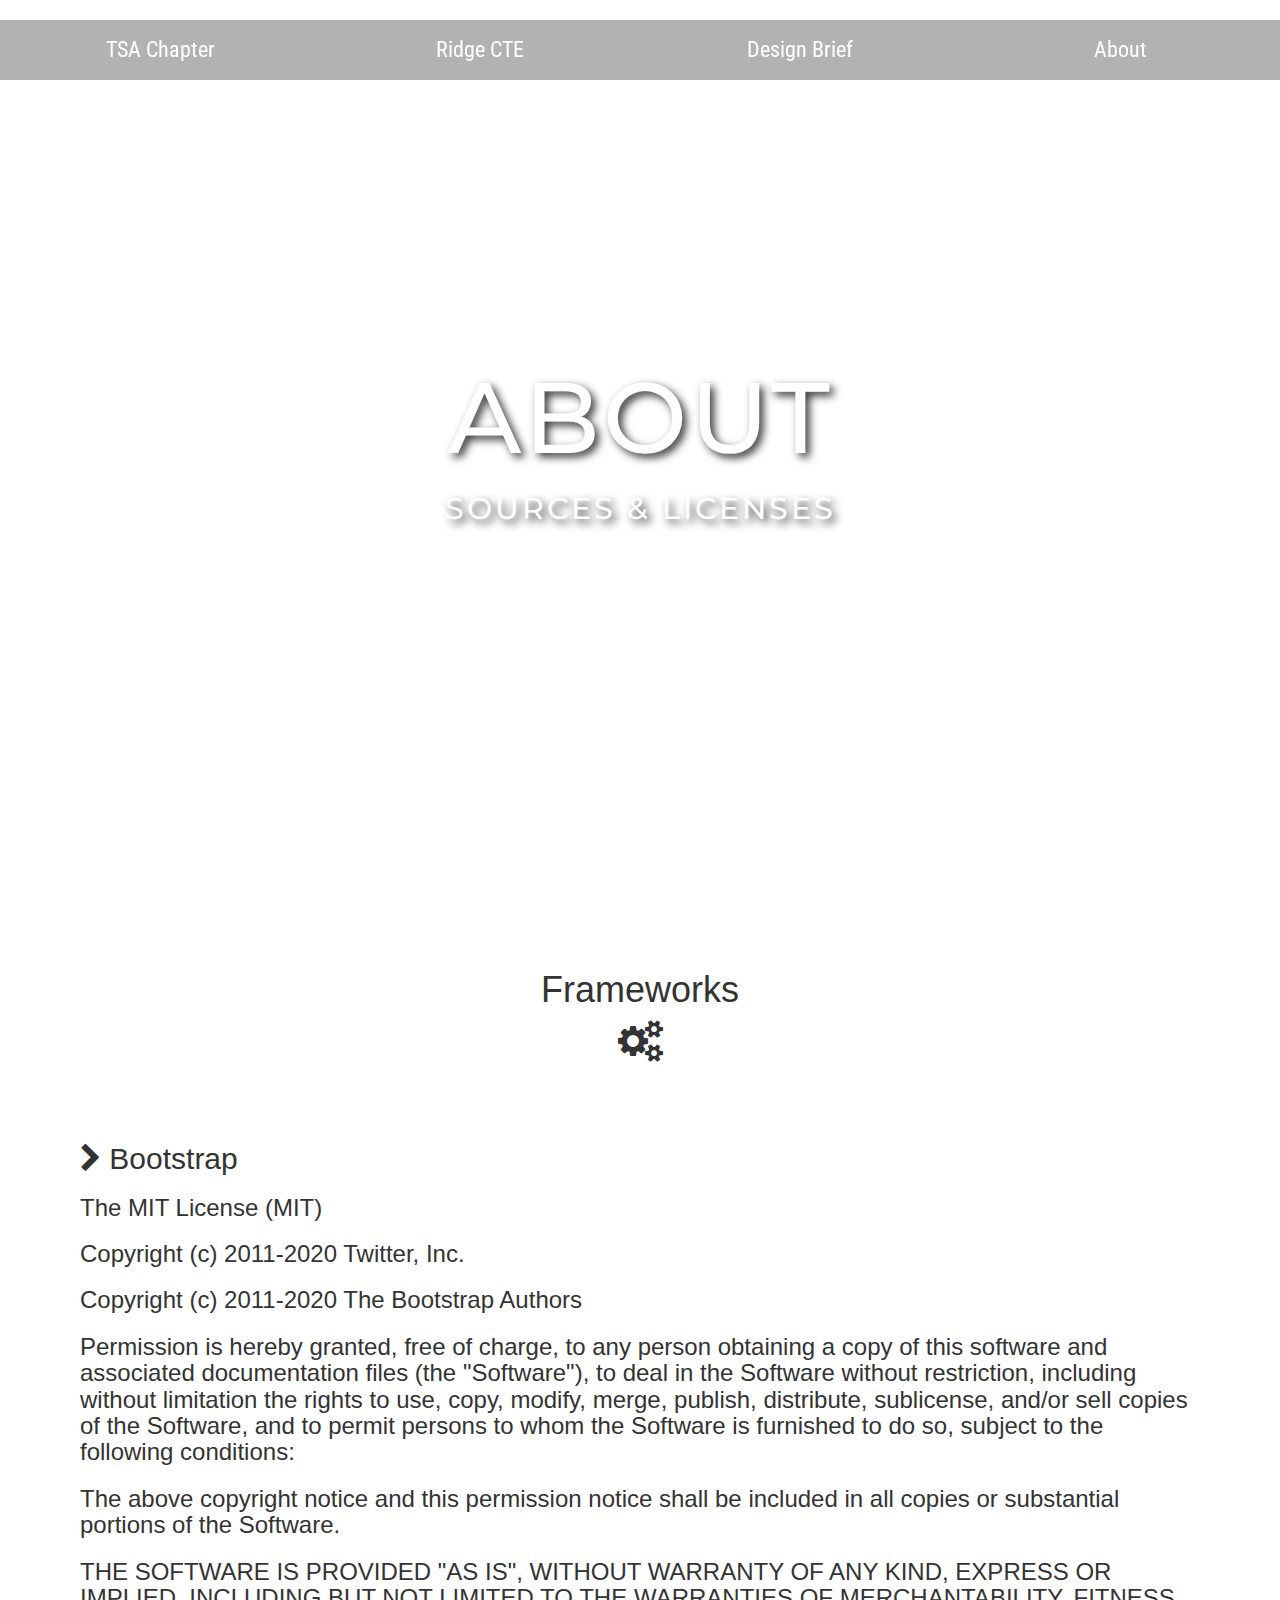
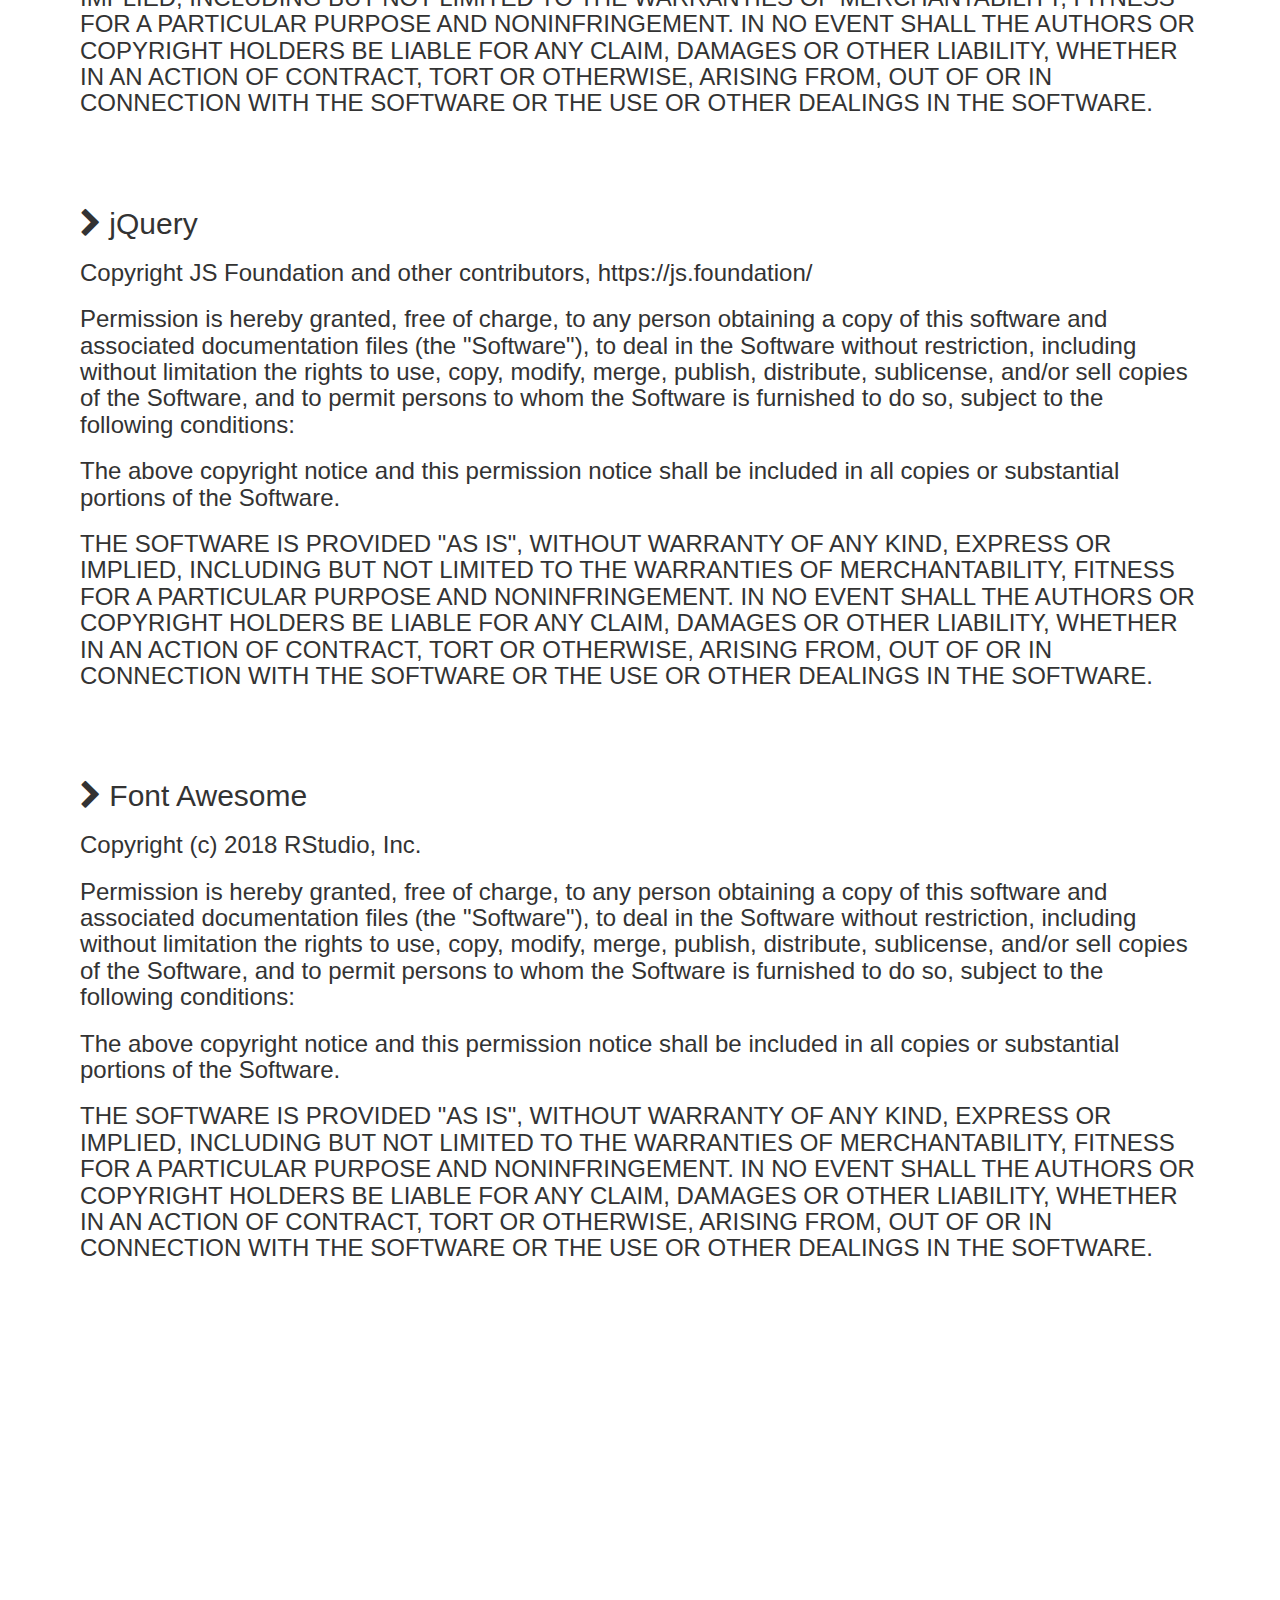
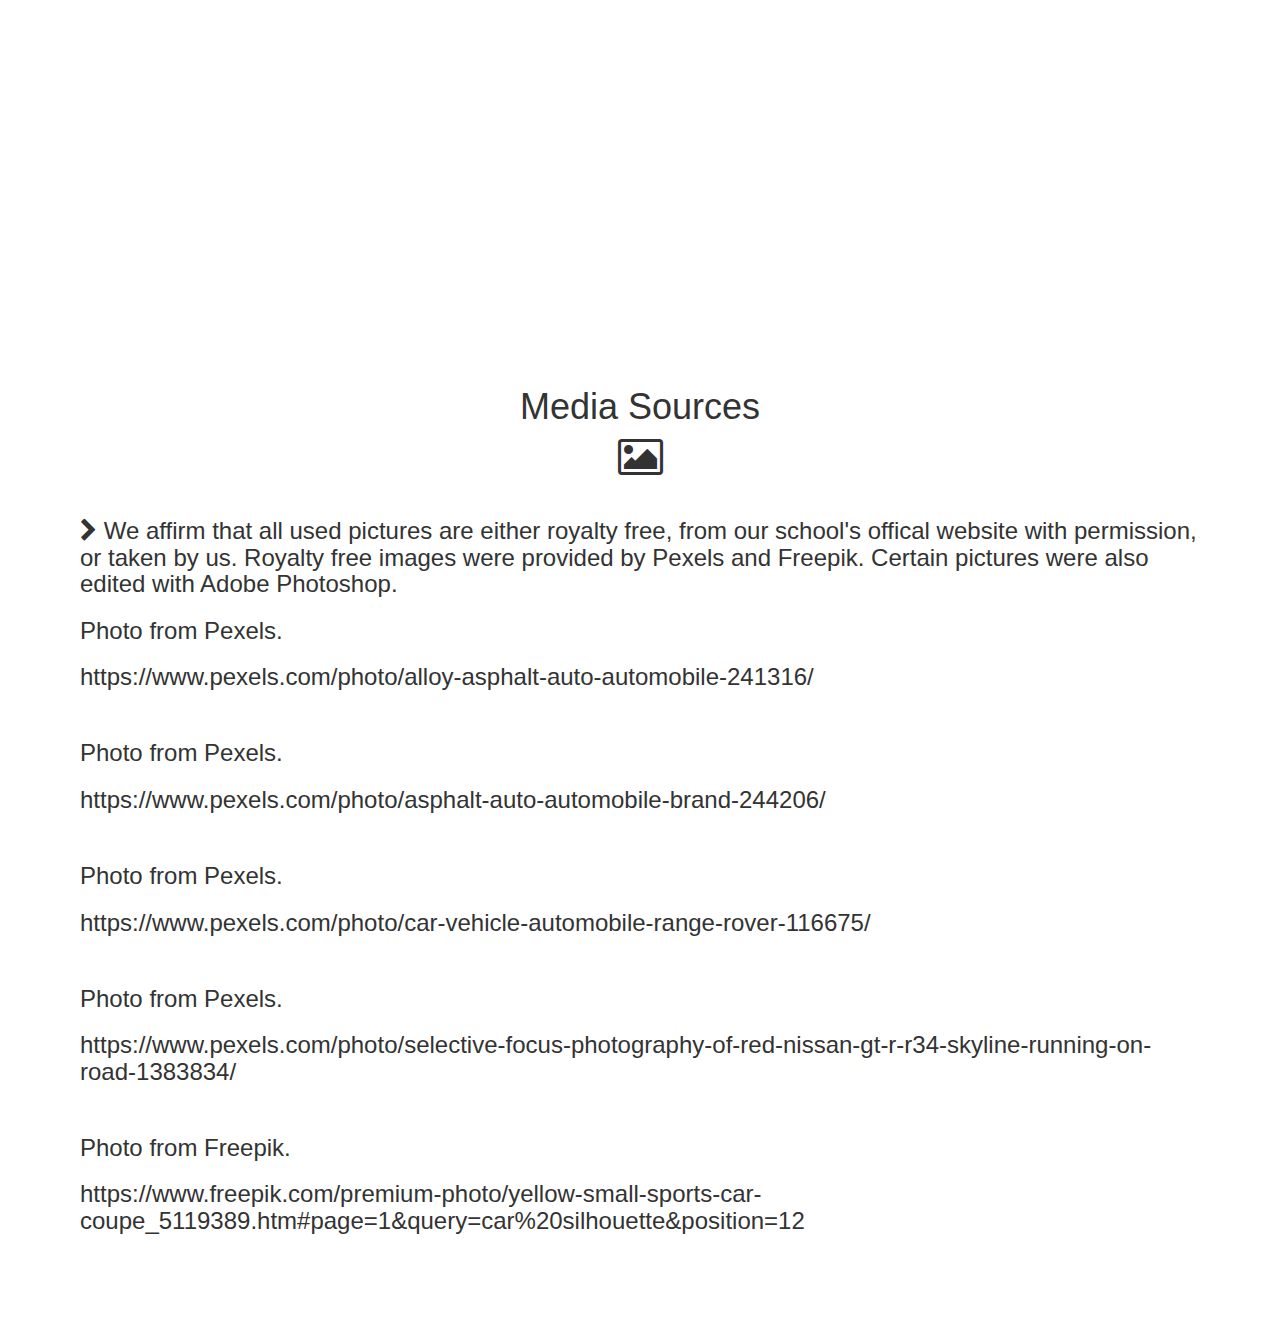
==== about.html @ efbe773a "Add files via upload" ====
<!DOCTYPE html>
<html>
<head>

  <style>
    @import url('https://fonts.googleapis.com/css?family=Lato:400,700&display=swap');
    @import url('https://fonts.googleapis.com/css?family=Montserrat&display=swap');
    @import url('https://fonts.googleapis.com/css?family=Roboto+Condensed&display=swap');
  </style>


  <link rel="stylesheet" href="tsastyle.css">
  <link rel="stylesheet" href="https://maxcdn.bootstrapcdn.com/bootstrap/3.4.1/css/bootstrap.min.css">
  <link rel="stylesheet" href="https://cdnjs.cloudflare.com/ajax/libs/font-awesome/4.7.0/css/font-awesome.min.css">

  <script src="https://ajax.googleapis.com/ajax/libs/jquery/3.4.1/jquery.min.js"></script>
  <script src="https://maxcdn.bootstrapcdn.com/bootstrap/3.4.1/js/bootstrap.min.js"></script>

  <title>Ridge TSA</title>

</head>
<body>
  <div class="main">
    <div class="menu">
    <ul class="smooth-scroll list-unstyled">
      <li><a href="index.html">TSA Chapter</a></li>
      <li><a href="cte.html">Ridge CTE</a></li>
      <li><a href="brief.html">Design Brief</a></li>
      <li><a href="about.html">About</a></li>

    </ul>
  </div>
</div>

  <div class="parallax5">
    <div class="heading">
        <h1>About</h1>
        <h2>Sources & Licenses</h2>

    </div>
  </div>


  <section class="frameworks">

    <h1>Frameworks</h1>
    <i class="fa fa-cogs fa-3x" aria-hidden="true"></i>
    <br><br><br><br>
    <h2><i class="fa fa-chevron-right"></i> Bootstrap</h2>
    <h3>The MIT License (MIT)</h3>
    <h3>Copyright (c) 2011-2020 Twitter, Inc.</h3>
    <h3>Copyright (c) 2011-2020 The Bootstrap Authors</h3>
    <h3>Permission is hereby granted, free of charge, to any person obtaining a copy of this software and associated documentation files (the "Software"), to deal in the Software without restriction, including without limitation the rights to use, copy, modify, merge, publish, distribute, sublicense, and/or sell copies of the Software, and to permit persons to whom the Software is furnished to do so, subject to the following conditions:</h3>
    <h3>The above copyright notice and this permission notice shall be included in all copies or substantial portions of the Software.</h3>
    <h3>THE SOFTWARE IS PROVIDED "AS IS", WITHOUT WARRANTY OF ANY KIND, EXPRESS OR IMPLIED, INCLUDING BUT NOT LIMITED TO THE WARRANTIES OF MERCHANTABILITY, FITNESS FOR A PARTICULAR PURPOSE AND NONINFRINGEMENT. IN NO EVENT SHALL THE AUTHORS OR COPYRIGHT HOLDERS BE LIABLE FOR ANY CLAIM, DAMAGES OR OTHER LIABILITY, WHETHER IN AN ACTION OF CONTRACT, TORT OR OTHERWISE, ARISING FROM, OUT OF OR IN CONNECTION WITH THE SOFTWARE OR THE USE OR OTHER DEALINGS IN THE SOFTWARE.</h3>
    <br><br><br>

    <h2><i class="fa fa-chevron-right"></i> jQuery</h2>
    <h3>Copyright JS Foundation and other contributors, https://js.foundation/</h3>
    <h3>Permission is hereby granted, free of charge, to any person obtaining a copy of this software and associated documentation files (the "Software"), to deal in the Software without restriction, including without limitation the rights to use, copy, modify, merge, publish, distribute, sublicense, and/or sell copies of the Software, and to permit persons to whom the Software is furnished to do so, subject to the following conditions:</h3>
    <h3>The above copyright notice and this permission notice shall be included in all copies or substantial portions of the Software.</h3>
    <h3>THE SOFTWARE IS PROVIDED "AS IS", WITHOUT WARRANTY OF ANY KIND, EXPRESS OR IMPLIED, INCLUDING BUT NOT LIMITED TO THE WARRANTIES OF MERCHANTABILITY, FITNESS FOR A PARTICULAR PURPOSE AND NONINFRINGEMENT. IN NO EVENT SHALL THE AUTHORS OR COPYRIGHT HOLDERS BE LIABLE FOR ANY CLAIM, DAMAGES OR OTHER LIABILITY, WHETHER IN AN ACTION OF CONTRACT, TORT OR OTHERWISE, ARISING FROM, OUT OF OR IN CONNECTION WITH THE SOFTWARE OR THE USE OR OTHER DEALINGS IN THE SOFTWARE.</h3>
    <br><br><br>

    <h2><i class="fa fa-chevron-right"></i> Font Awesome</h2>
    <h3>Copyright (c) 2018 RStudio, Inc.</h3>
    <h3>Permission is hereby granted, free of charge, to any person obtaining a copy of this software and associated documentation files (the "Software"), to deal in the Software without restriction, including without limitation the rights to use, copy, modify, merge, publish, distribute, sublicense, and/or sell copies of the Software, and to permit persons to whom the Software is furnished to do so, subject to the following conditions:</h3>
    <h3>The above copyright notice and this permission notice shall be included in all copies or substantial portions of the Software.</h3>
    <h3>THE SOFTWARE IS PROVIDED "AS IS", WITHOUT WARRANTY OF ANY KIND, EXPRESS OR IMPLIED, INCLUDING BUT NOT LIMITED TO THE WARRANTIES OF MERCHANTABILITY, FITNESS FOR A PARTICULAR PURPOSE AND NONINFRINGEMENT. IN NO EVENT SHALL THE AUTHORS OR COPYRIGHT HOLDERS BE LIABLE FOR ANY CLAIM, DAMAGES OR OTHER LIABILITY, WHETHER IN AN ACTION OF CONTRACT, TORT OR OTHERWISE, ARISING FROM, OUT OF OR IN CONNECTION WITH THE SOFTWARE OR THE USE OR OTHER DEALINGS IN THE SOFTWARE.</h3>
    <br><br>

  </section>

  <div class="parallax6" id="chapter">
    <div class="heading-sm">
    </div>
  </div>


  <section class="media">
    <h1>Media Sources</h1>
    <i class="fa fa-picture-o fa-3x" aria-hidden="true"></i>
    <br><br>
    <h3><i class="fa fa-chevron-right"></i> We affirm that all used pictures are either royalty free, from our school's offical website with permission, or taken by us. Royalty free images were provided by Pexels and Freepik. Certain pictures were also edited with Adobe Photoshop.</h3>
    <h3>Photo from Pexels.</h3>
    <h3>https://www.pexels.com/photo/alloy-asphalt-auto-automobile-241316/</h3>
    <br>
    <h3>Photo from Pexels.</h3>
    <h3>https://www.pexels.com/photo/asphalt-auto-automobile-brand-244206/</h3>
    <br>
    <h3>Photo from Pexels.</h3>
    <h3>https://www.pexels.com/photo/car-vehicle-automobile-range-rover-116675/</h3>
    <br>
    <h3>Photo from Pexels.</h3>
    <h3>https://www.pexels.com/photo/selective-focus-photography-of-red-nissan-gt-r-r34-skyline-running-on-road-1383834/</h3>
    <br>
    <h3>Photo from Freepik.</h3>
    <h3>https://www.freepik.com/premium-photo/yellow-small-sports-car-coupe_5119389.htm#page=1&query=car%20silhouette&position=12</h3>
    <br><br>

  </section>

</body>
</html>
---- tsastyle.css ----
body, html {
  height: 100%;
  margin: 0;
  font-family: 'Montserrat', sans-serif;
  scroll-behavior: smooth;
  text-align: center;
}
.parallax1 {
  background: url(tsaimg/one.png);
  min-height: 100%;
}
.parallax2 {
  background: url(tsaimg/two.png);
  min-height: 60%;
}
.parallax3 {
  background: url(tsaimg/three.png);
  min-height: 60%;
}
.parallax4 {
  background: url(tsaimg/four.png);
  min-height: 60%;
}
.parallax5 {
  background: url(tsaimg/about1.jpg);
  min-height: 100%;
}
.parallax6 {
  background: url(tsaimg/about2.jpg);
  min-height: 60%;
}

.parallax1, .parallax2, .parallax3, .parallax4, .parallax5, .parallax6 {
  position: relative;
  opacity: .8;
  background-position: center;
  background-size: cover;
  background-repeat: no-repeat;
  background-attachment: fixed;
  z-index: 1;
}

.menu ul{ 
	position: fixed;
	display: flex;
	width: 100%;
	height: 60px;
	line-height: 60px;
	background: rgba(0,0,0,.3);
	list-style-type: none;
	margin: 20px auto;
	opacity: 1.0 !important;
	z-index: 2;
}
.menu ul li {
	width: 100%;
}
.menu ul li a{
	position: relative;
	display: block;
	width: 100%;
	text-align: center;
	font-size: 22px;
	color: white;
	text-decoration: none;
	font-family: 'Roboto Condensed', sans-serif;
}
.heading {
  position: absolute;
  color: #fff;
  top: 38%;
  width: 100%;
  text-transform: uppercase;
  letter-spacing: .3rem;
  text-shadow: .4rem .4rem .9rem black;
  font-family: 'Montserrat', sans-serif;
  z-index: 2;
}
.heading h1 {
	z-index: 2;
	font-size: 100px;
  	letter-spacing: .3rem;
  	text-shadow: .4rem .4rem .9rem black;
  	font-family: 'Montserrat', sans-serif;
}
.heading-sm {
  position: absolute;
  top: 45%;
  width: 100%;
  color: #fff;
  font-size: 250%;
  text-transform: uppercase;
  letter-spacing: 5px;
  text-shadow: 0 0 10px #000;
}
.heading-sm h1 {
    letter-spacing: .3rem;
    text-shadow: .4rem .4rem .9rem black;
    font-family: 'Montserrat', sans-serif;
}
.first h1, .first h2, .second h1, .second h2, .third h1, .third h2 {
  font-family: 'Roboto Condensed', sans-serif;
}
.second h3, .third h3 {
  font-family: 'Montserrat', sans-serif;
}

.frameworks h3, .frameworks h2, .media h3, .media h2 {
  text-align: left;
}

.first p, .second p {
  padding-top: 12.5px;
  font-size: 20px;
  padding-right: 300px;
  padding-left: 300px;
}

section {
  overflow: auto;
  padding: 50px 80px;
}

hr.solid {
  border-top: 3px solid #bbb;
}

.tab-content h3 {
  margin-left: 75px;
  margin-right: 75px;
}

.admin > div {
  display: inline-block;
  vertical-align: top;
  margin-right: 4rem;
  margin-bottom: 3rem;
}
.panel.panel-default {
  background-color: white;
  font-family: 'Montserrat', sans-serif;
  background-color: rgba(244,244,244);
  width: 300px;
  word-wrap: break-word;
}

.panel {
  transition: transform .2s;
}

.panel:hover {
  transform: scale(1.1);
}

.jumbotron {
  background-color: rgba(207,225,246,.6) !important;
  transition: transform .2s;
}

.jumbotron:hover {
  transform: scale(1.1);
}

@media (max-width: 768px) {
  .heading {
    font-size: 250%;
  }
  .heading-sm {
    font-size: 180%;
  }
  .two-col {
    width: 100%;
    padding: 0;
    text-align: center;
  }
}

.carousel {
  margin-left: 300px;
  margin-right: 300px;
}

.carousel .item {
  height: 500px;
}

.projects h3 {
  margin-left: 100px;
  margin-right: 100px;
}
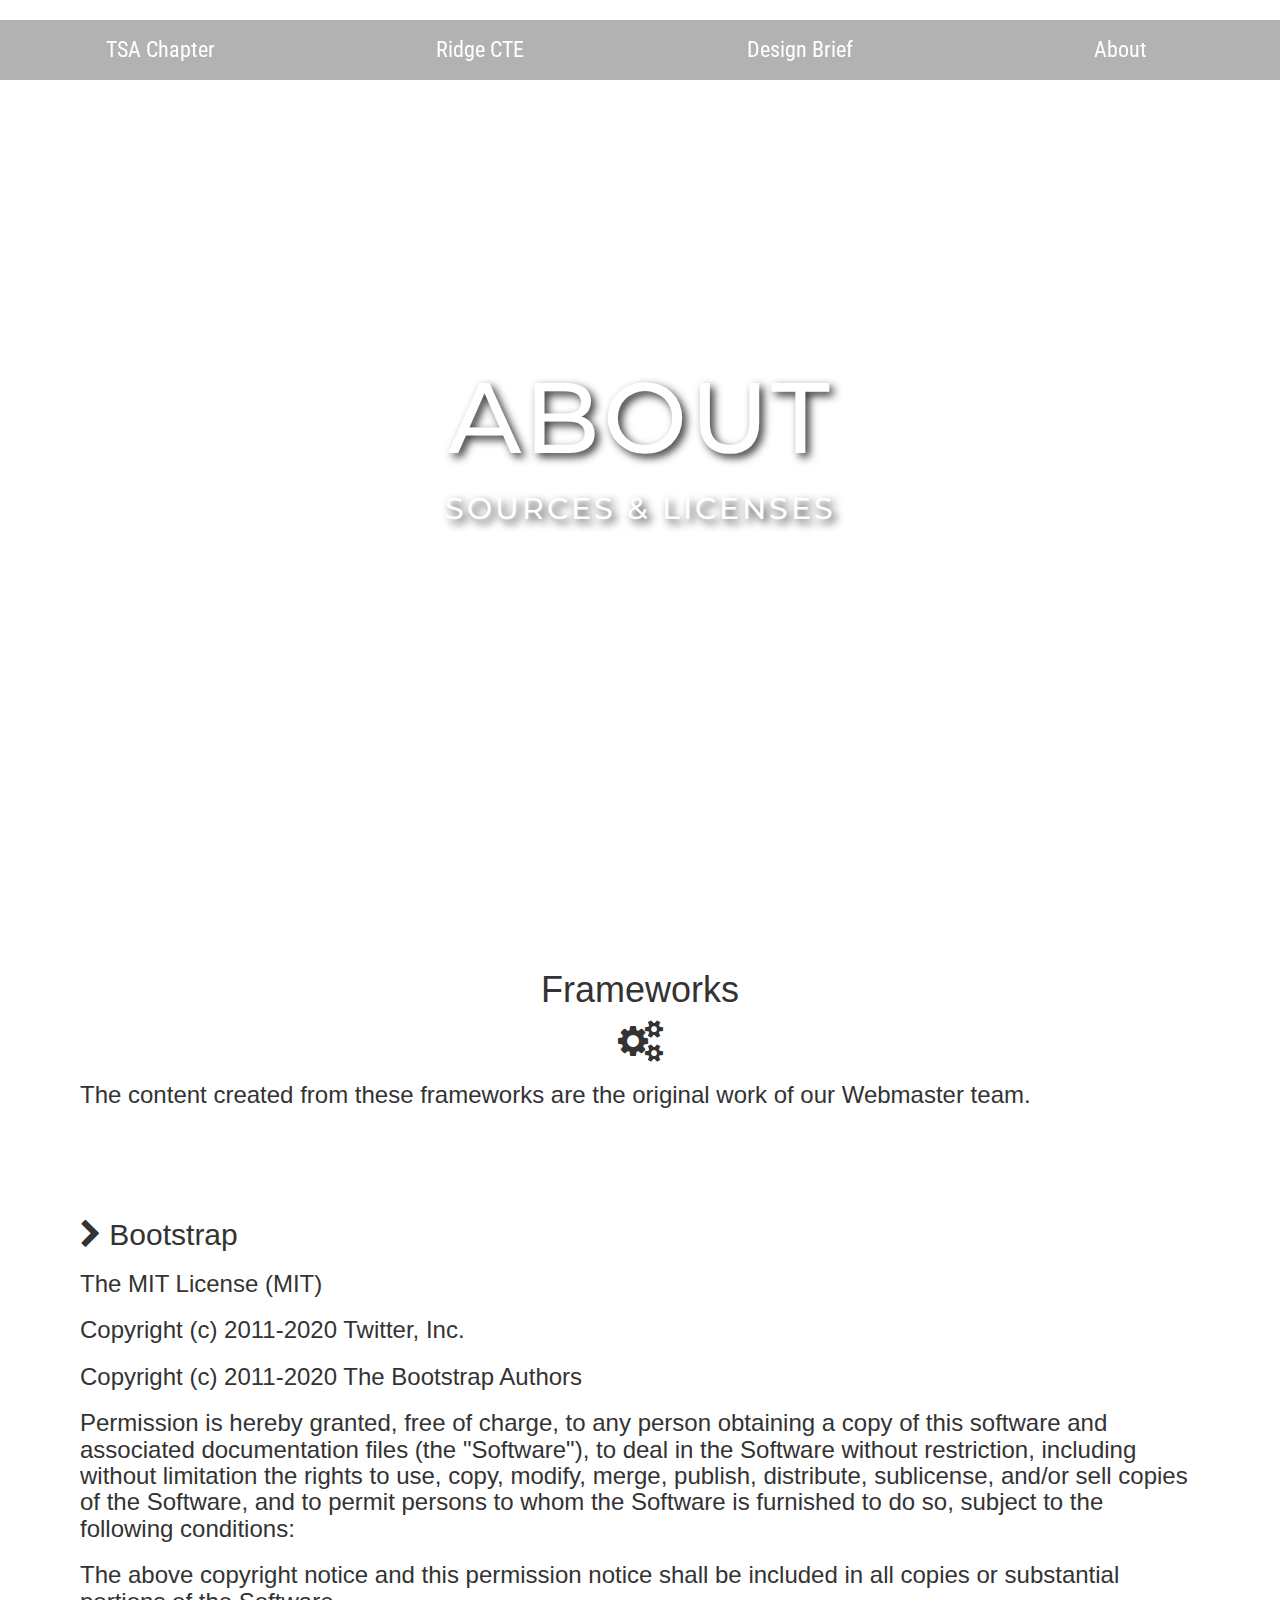
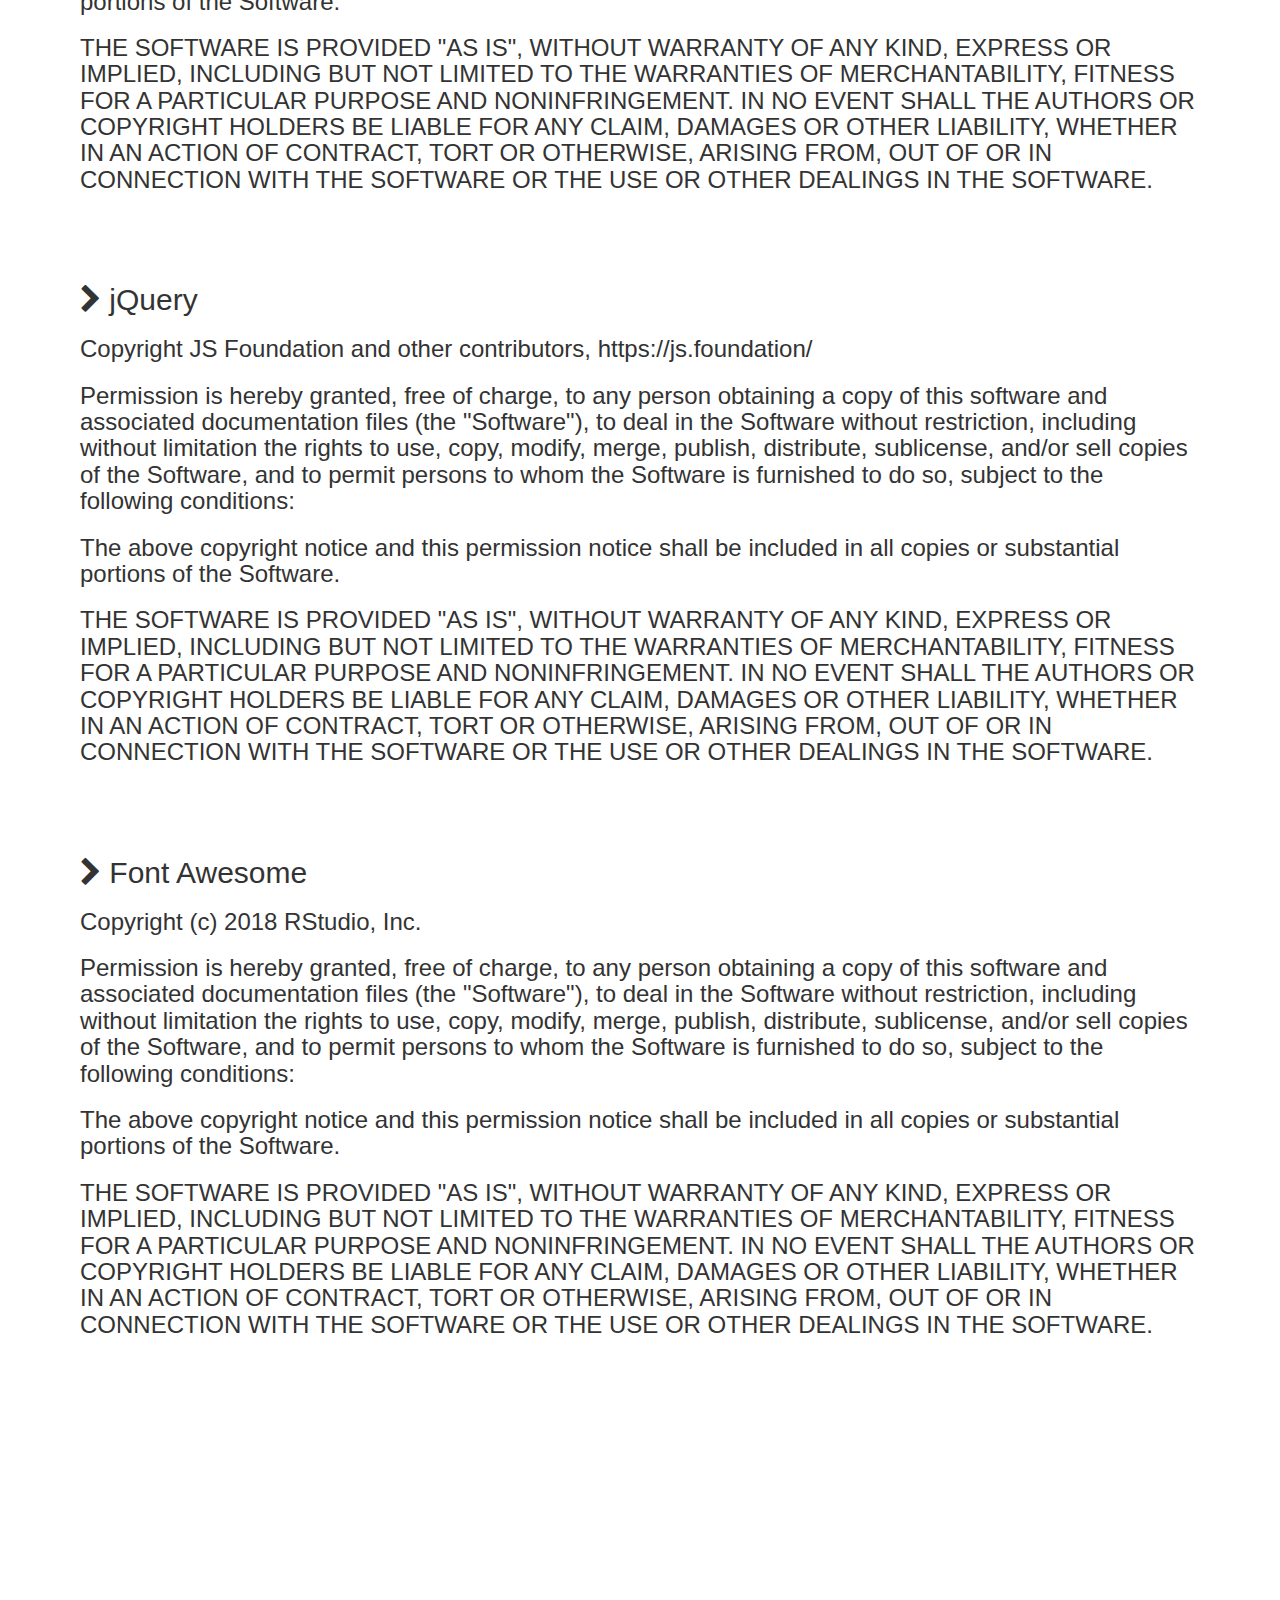
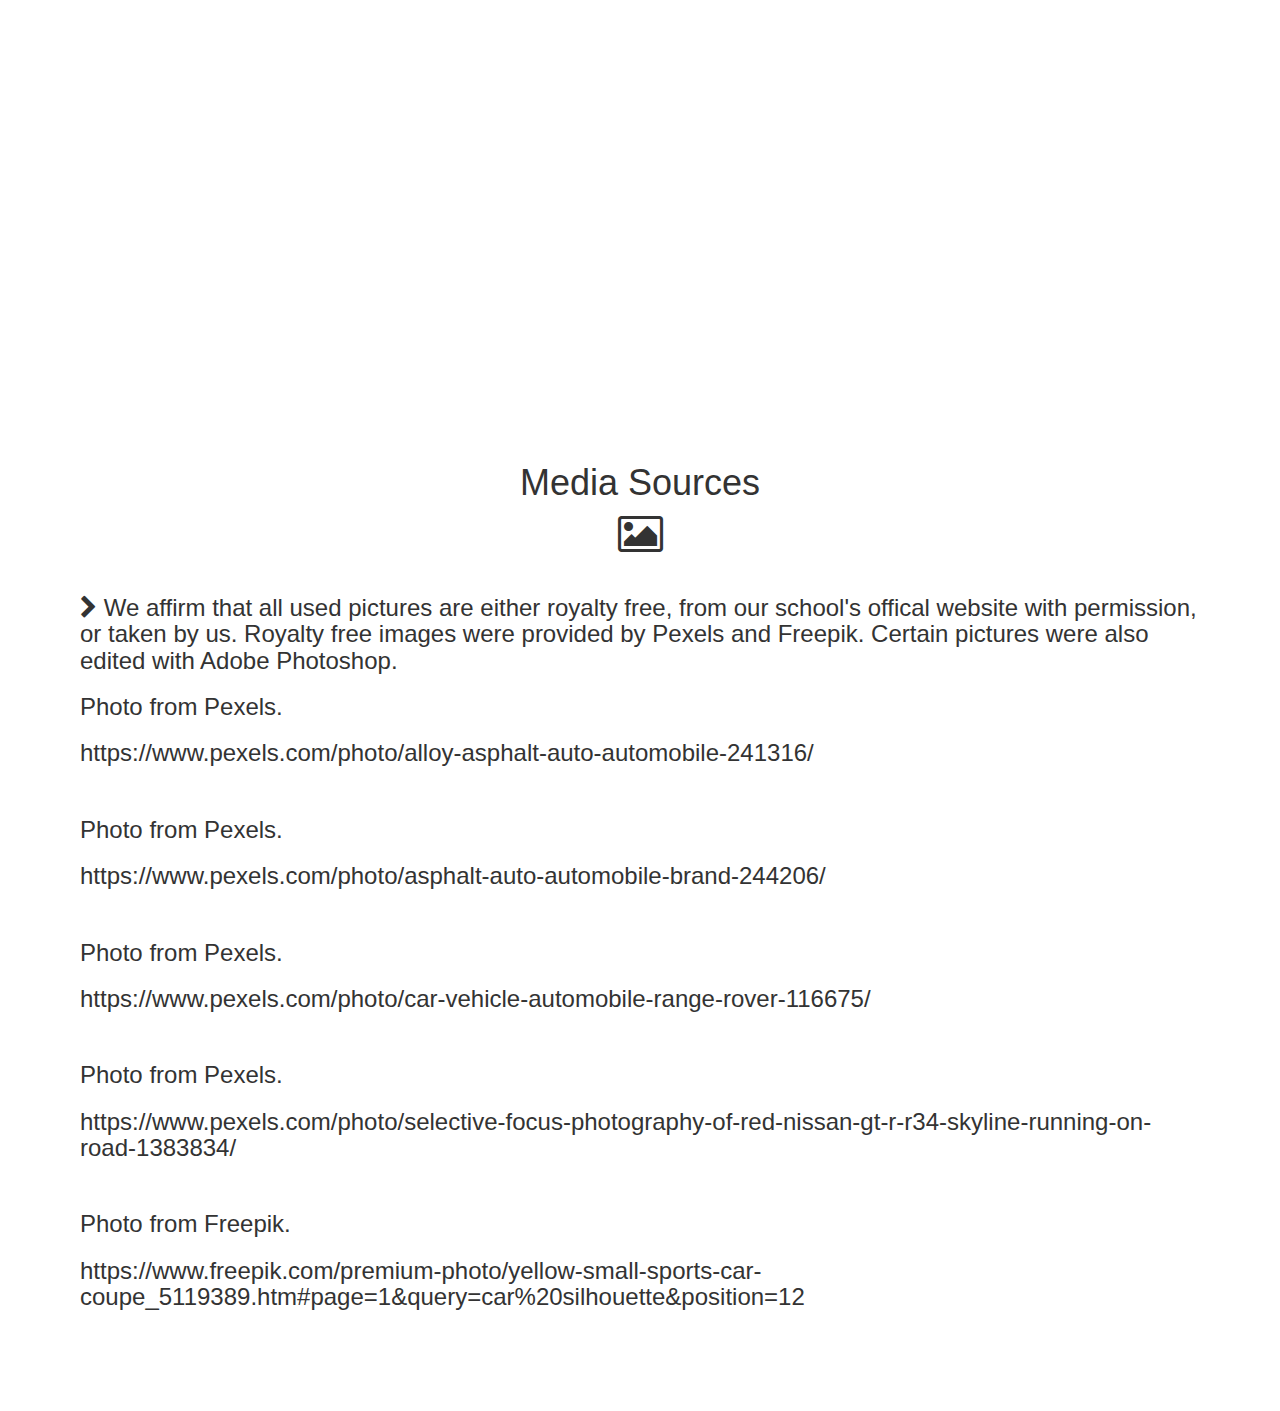
==== commit 801d665f: "Update about.html" ====
--- a/about.html
+++ b/about.html
@@ -45,6 +45,7 @@
 
     <h1>Frameworks</h1>
     <i class="fa fa-cogs fa-3x" aria-hidden="true"></i>
+    <h3>The content created from these frameworks are the original work of our Webmaster team.</h3>
     <br><br><br><br>
     <h2><i class="fa fa-chevron-right"></i> Bootstrap</h2>
     <h3>The MIT License (MIT)</h3>
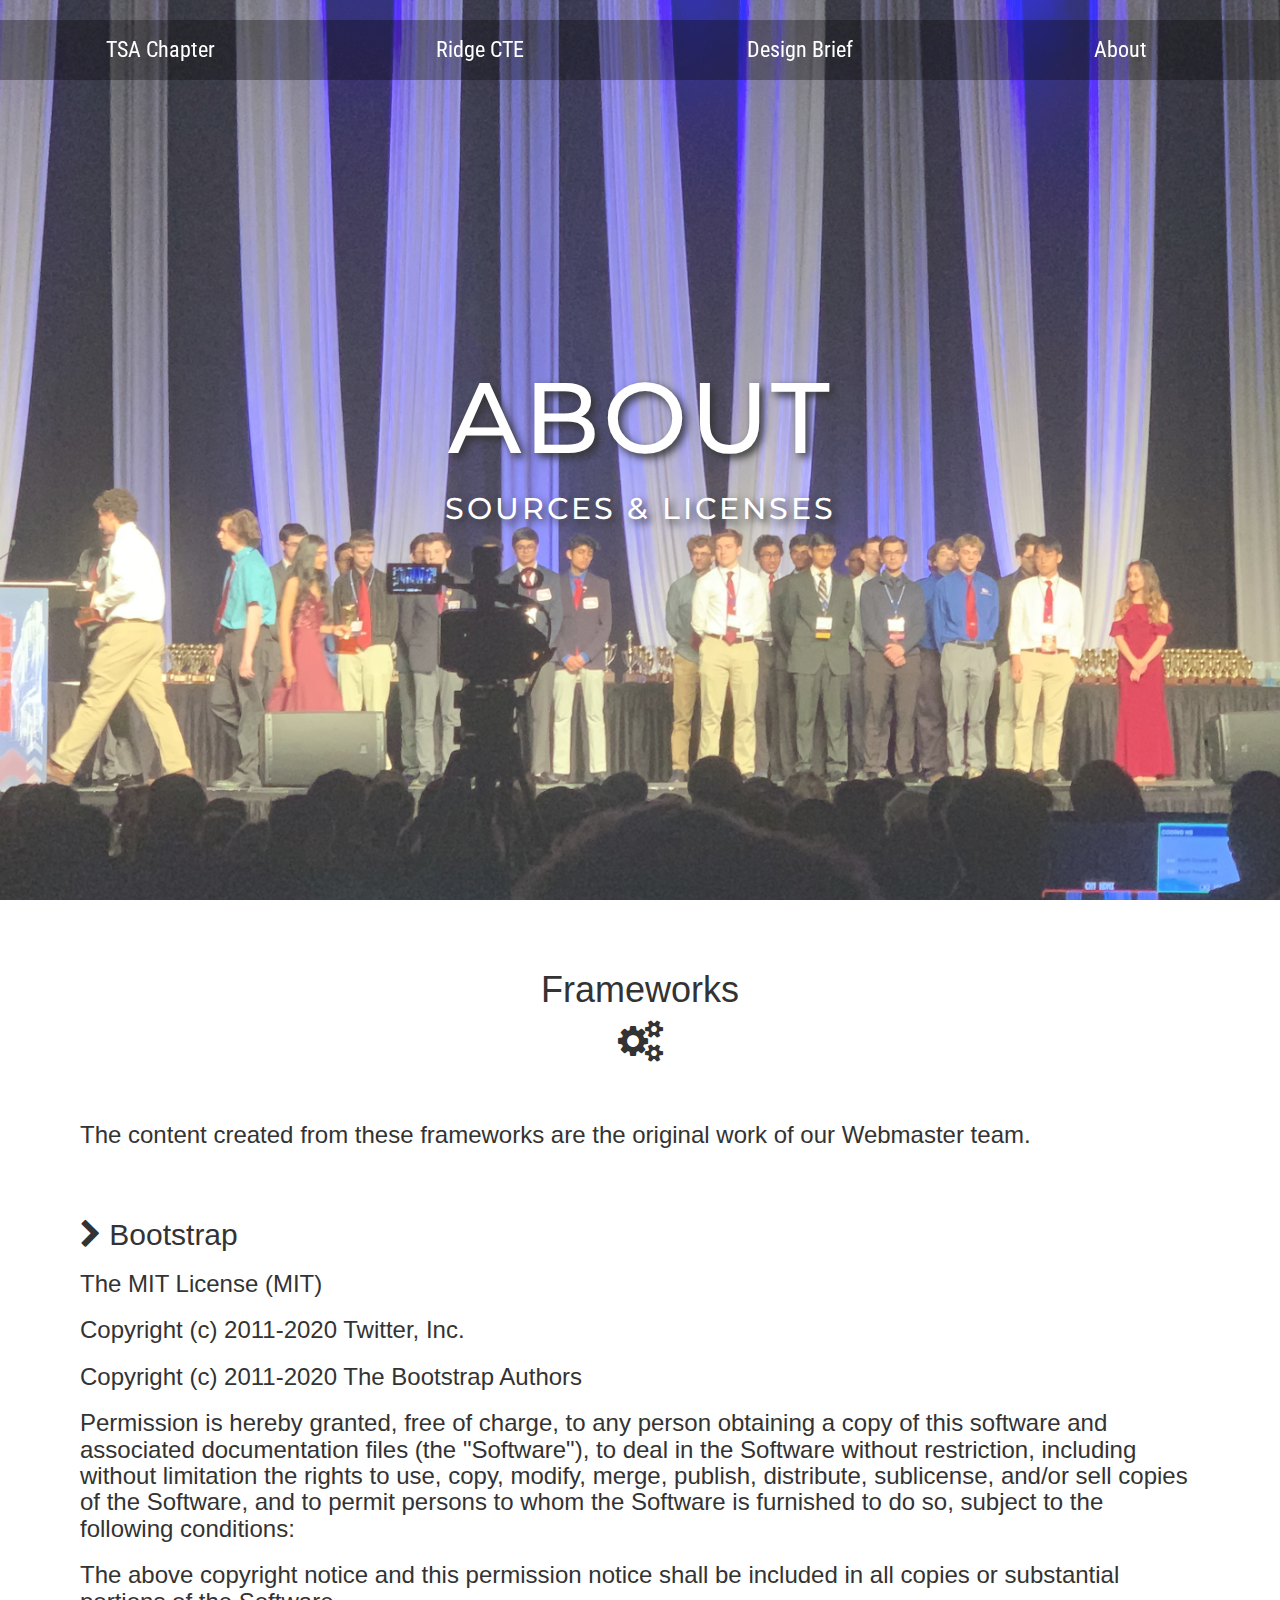
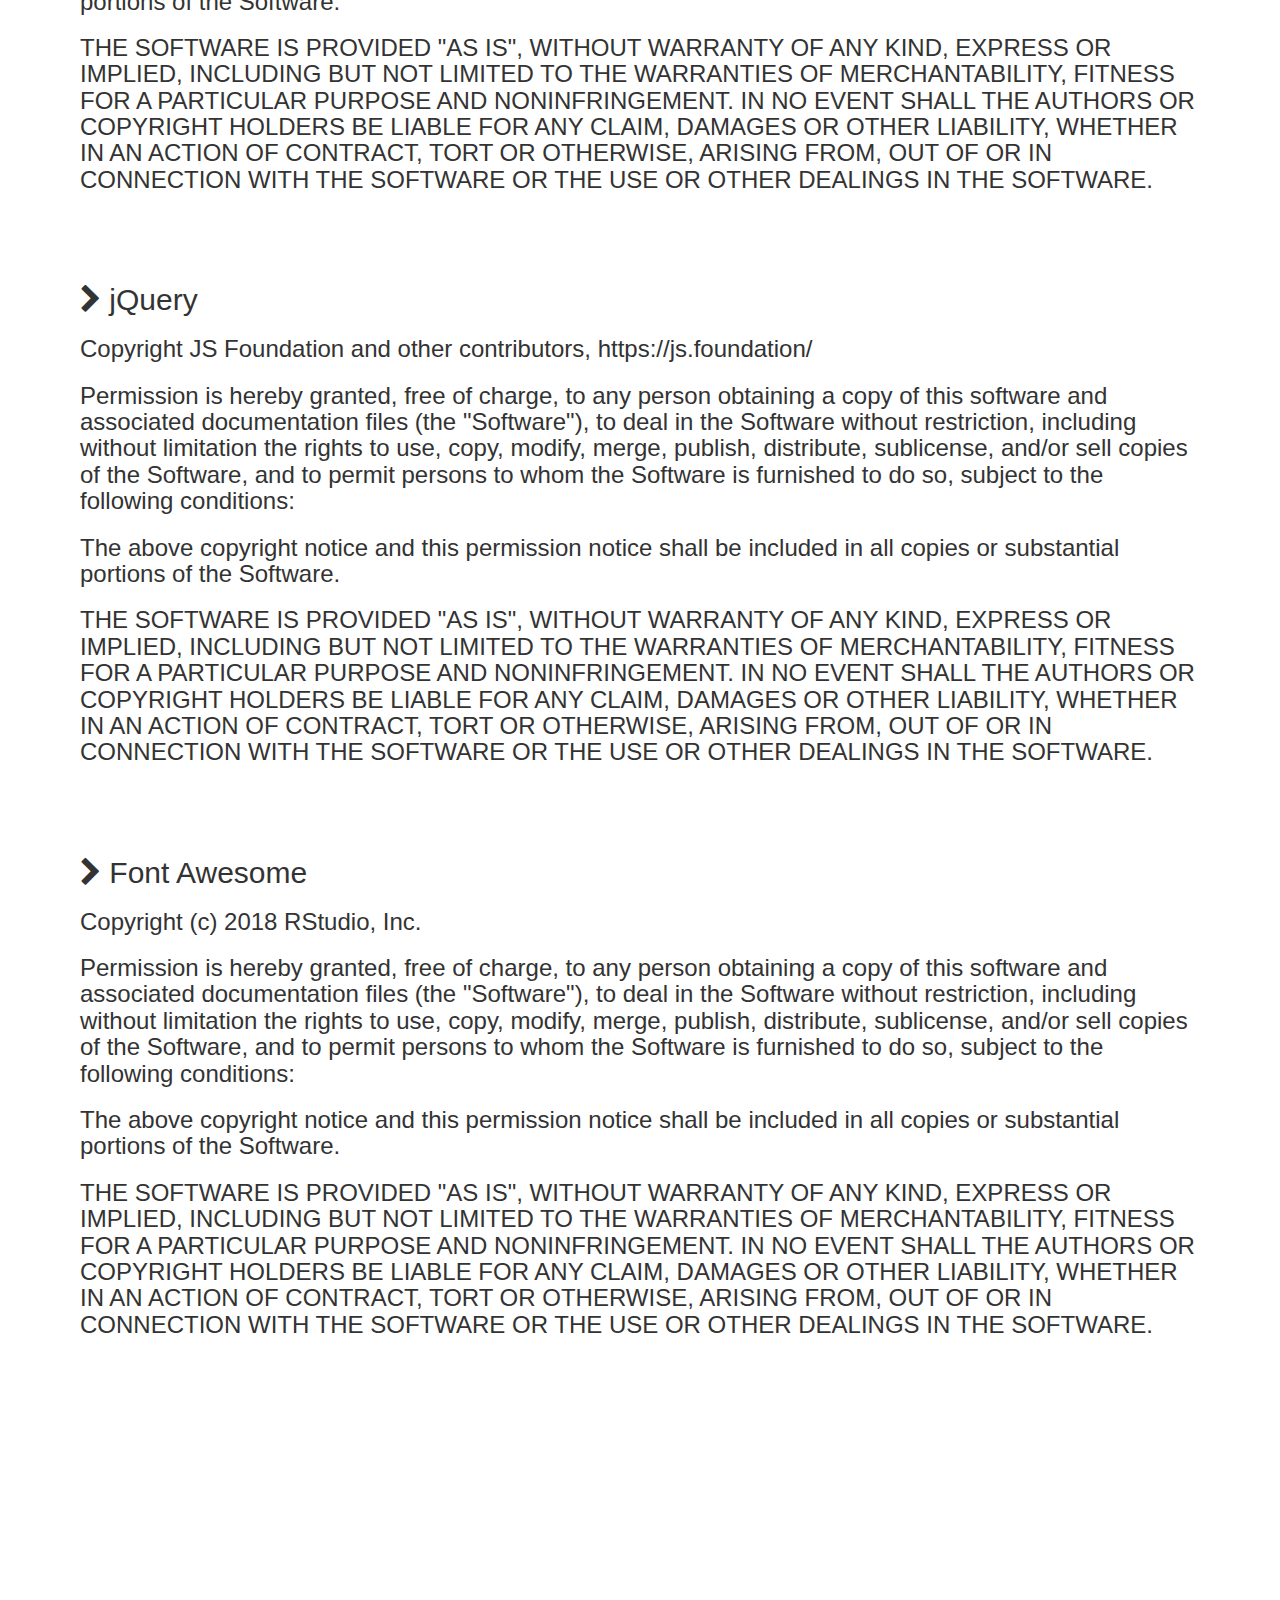
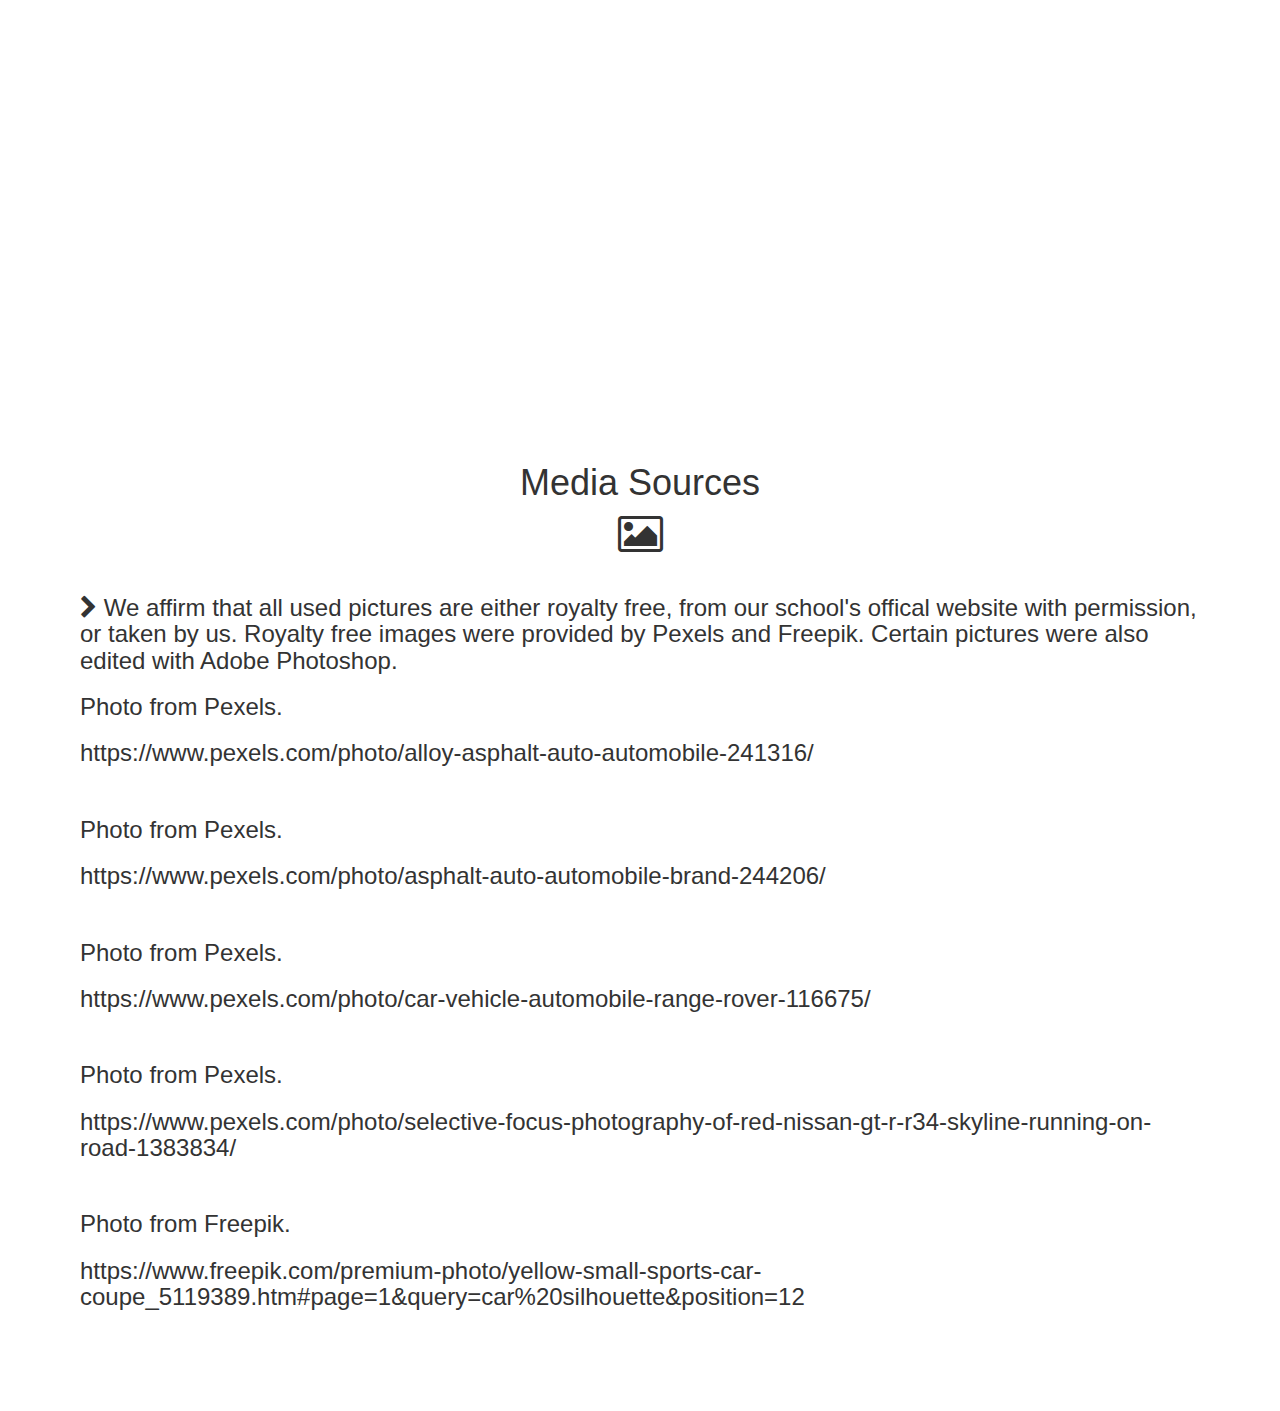
==== commit 34af264c: "Update about.html" ====
--- a/about.html
+++ b/about.html
@@ -45,8 +45,9 @@
 
     <h1>Frameworks</h1>
     <i class="fa fa-cogs fa-3x" aria-hidden="true"></i>
+    <br><br><br>
     <h3>The content created from these frameworks are the original work of our Webmaster team.</h3>
-    <br><br><br><br>
+    <br><br>
     <h2><i class="fa fa-chevron-right"></i> Bootstrap</h2>
     <h3>The MIT License (MIT)</h3>
     <h3>Copyright (c) 2011-2020 Twitter, Inc.</h3>
--- a/tsastyle.css
+++ b/tsastyle.css
@@ -23,11 +23,11 @@
   min-height: 60%;
 }
 .parallax5 {
-  background: url(tsaimg/about1.jpg);
+  background: url(tsaimg/about1.JPG);
   min-height: 100%;
 }
 .parallax6 {
-  background: url(tsaimg/about2.jpg);
+  background: url(tsaimg/about2.JPG);
   min-height: 60%;
 }
 
